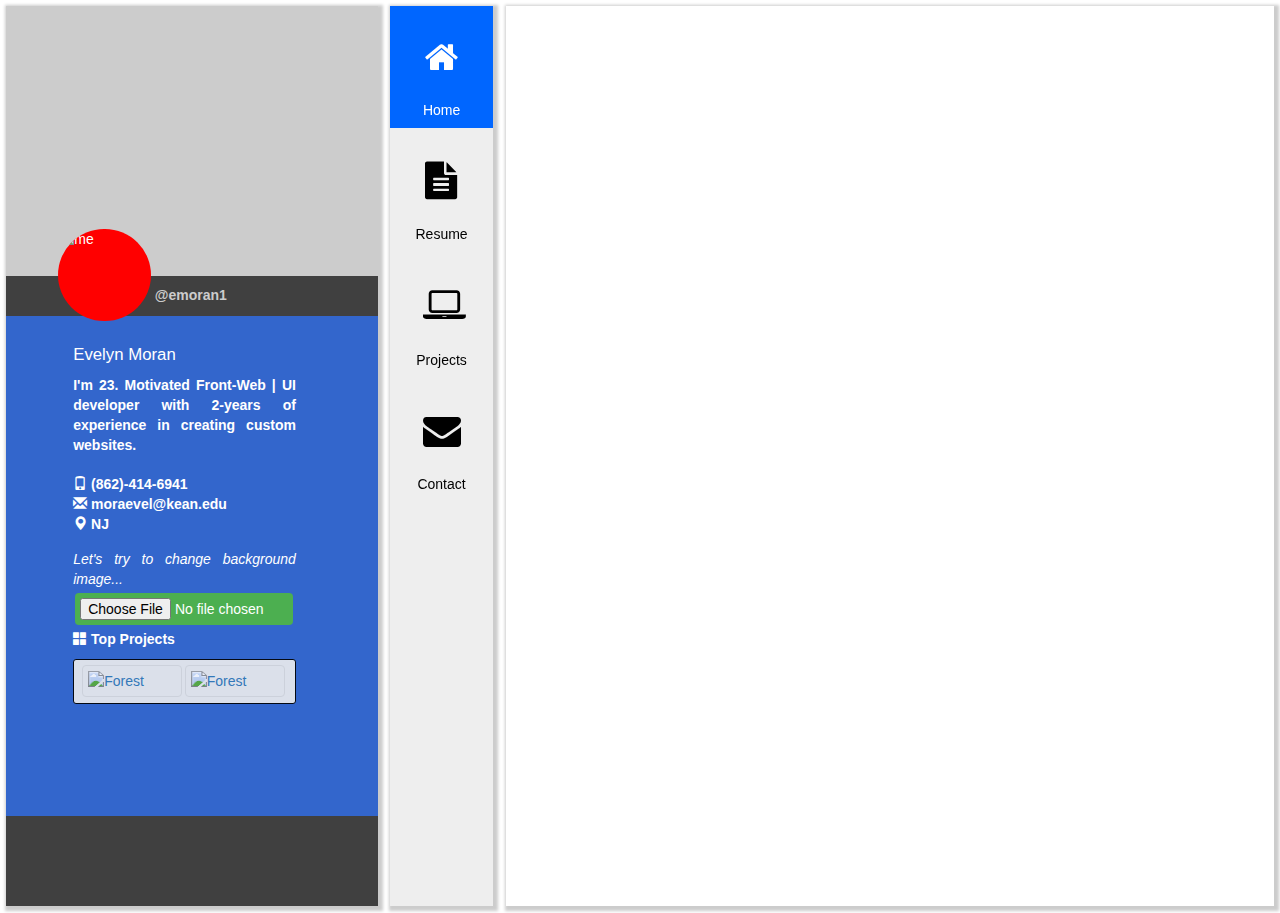
==== contactMe.html @ 3aba30d6 "Add files via upload" ====
<!DOCTYPE html>
<html>
<head>
	<title> Projects </title>
	<link rel="stylesheet" type="text/css" href="style.css">

	<link rel="stylesheet"  href="https://fonts.googleapis.com/icon?family=Material+Icons">
	<link href="https://fonts.googleapis.com/css?family=Saira+Extra+Condensed" rel="stylesheet">
	<link rel="stylesheet" href="https://cdnjs.cloudflare.com/ajax/libs/font-awesome/4.7.0/css/font-awesome.min.css">
	<meta name="viewport" content="width=device-width, initial-scale=1">
	<link href="https://fonts.googleapis.com/css?family=Inconsolata" rel="stylesheet">
	<link rel="stylesheet" href="https://maxcdn.bootstrapcdn.com/bootstrap/3.3.7/css/bootstrap.min.css">
	<script src="project.js"></script>

</head>
<body>
<!-- -->
<div>
	<section id="personal_me" class="shadow">
		
		<article class="img-container"> <img src="https://scontent-lga3-1.xx.fbcdn.net/v/t1.0-9/61331582_4196207377072887_2240325576625750016_n.jpg?_nc_cat=105&_nc_oc=AQkKRhjk44xiKGLJLvODCYysl7V6j9s2dXAPvdoPRZZlmLLo5VYDgLI8vpAvn5Mt6gI&_nc_ht=scontent-lga3-1.xx&oh=bfa2d9c4f0a1aaa0ab2286b8e90c818c&oe=5D973019" alt="me" class="img2">
		<span class="someText1"> @emoran1 </span> </article>
		
		<article id="art1"> 
			<p>
			<div class="someLinks">
				<b><h3>Evelyn Moran</h3> </b><br>
				<b id="testOnly">I'm 23. Motivated Front-Web | UI developer with 2-years of experience in creating custom websites. </b><br>
				
				<b id="testSecond"><i class="glyphicon glyphicon-phone"></i>
				<a href="tel:1-862-414-6941" style="color: white;">(862)-414-6941</a> </b><br><br>
				<b><i class="glyphicon glyphicon-envelope"></i>
				<a href = "mailto:moraevel@kean.edu?subject = Feedback&body = Message" style="color: white;">moraevel@kean.edu </a></b><br><br>
				<b><i class="glyphicon glyphicon-map-marker"></i> NJ </b><br>
			</div>

			<div class="someLinks">
				<p><i> Let's try to change background image... </i>
				<input type='file' id='getval' name="background-image" onchange="readURL(event)" />
        		<b id="uniQ"><i class="glyphicon glyphicon-th-large"></i> Top Projects </b><br>
        		<p class="transboxcolumn">
        			<a target="_blank" href="#">
  					<img src="https://images.unsplash.com/photo-1425913397330-cf8af2ff40a1?ixlib=rb-1.2.1&ixid=eyJhcHBfaWQiOjEyMDd9&w=1000&q=80" alt="Forest" style="width:100px" class="imgssss">
					</a>

					<a target="_blank" href="#">
  					<img src="https://images.unsplash.com/photo-1425913397330-cf8af2ff40a1?ixlib=rb-1.2.1&ixid=eyJhcHBfaWQiOjEyMDd9&w=1000&q=80" alt="Forest" style="width:100px" class="imgssss">
					</a>
        		</p>
        	</p>

			</div>
			</p>
		</article>
		
	</section>

	<!-- Navigation Bar -->
	<section id="navi" class="shadow">
	<ul>
		<li> <a href="index.html" class="active"> <i class="fa fa-home" style="font-size:36px"></i> <span>Home</span></a> </li>
		<li> <a href="indexResume.html"><i class="fa fa-file-text" style="font-size:38px;"></i> <span>Resume</span> </a> </li>
		<li> <a href="indexProjects.html"> <i class="fa fa-laptop" style="font-size:40px"></i>   
		<span>Projects</span></a> </li>
		<li> <a href="contactMe.html"> <i class="fa fa-envelope" style="font-size:38px"></i> 
		<span>Contact</span></a> </li>
	</ul>
	</section>

	<!-- About Me -->

	<section id="section1" class="shadow">
		

	


		<!-- END of the way for Awards section -->
	</section>

</div>





</body>
</html>
---- style.css ----
body {
	margin: 0px; padding: 0px;
	background: #eee;
	font-family: Verdana, sans-serif;
}

.size_76{
	width: 100%; height: 80%;
	text-align: center;
}


.shadow {
  -moz-box-shadow:    2px 2px 3px 3px #ccc;
  -webkit-box-shadow: 2px 2px 3px 3px #ccc;
  box-shadow:         2px 2px 3px 3px #ccc;
}

div{
	width: 100%; height: 900px;
}
/** **/
#personal_me{
	width: 29%; position: left; height: 100%;
	float: left; margin: 0.5%;
	background: #404040; color: white;
}

.img-container{
	width: 100%; height: 30%; 
	background-color: yellow;
	background-image: url("https://thewallpaper.co//wp-content/uploads/2016/10/hd-laptop-wallpapers-hd-desktop-wallpapers-amazing-images-background-photos-smart-phone-background-photos-widescreen-desktop-backgrounds-colourful-ultra-hd-2560x1600.jpg");
    background-color: #cccccc;
    background-position: center;
    background-repeat: no-repeat;
    background-size: cover;
    position: relative;
	margin-bottom: 30px;
	float: left;
}

.img2{
	width: 25%; height: 34%;
	margin: 60% 23% 1% 14%; border-radius: 50px;
	background-color: red;
	float: left;
	position: relative;
}


.someText1 {
	color: #ccc;
	font-weight:bold;
	margin-left: -22%;
	margin-right: 3%;
	margin-top: 75%;
	float: left;
}

#art1{
	width: 100%; height: 500px;
	background-color: #3366cc;
	margin-top: 10px;
	float: left;
}


#art1 p, #art1 b{
	text-align: justify; margin-left: 8%;
	float: left;
	width: 80%;
	color: white;
}

#art1 h3{
	text-align: left;
  font-size: 120%;
}

h2, .small-conta h3, .part1 h4, #art1 h2, #section1 h2{
	text-align: center;
	margin-bottom: 2px;
	font-family: 'Inconsolata', monospace;
}

.someLinks {
	height: 45%;
	margin-left:  12%;
	width: 75%;
	margin-top: 1%;
}

input[type=file] {
  background-color: #4CAF50;
  border: none;
  color: white;
  padding: 5px;
  width: 98%;
  margin: 4px 2px;
  box-sizing: border-box;
  cursor: pointer;
   display: inline-block;
   border-radius: 4px;
}

input[type=file]:hover {
	 background-color: #00bfff; /* For browsers that do not support gradients */
  	background-image: linear-gradient(to right, #00bfff , #1a75ff); /* Standard syntax (must be last) */
	background-size: cover;
	cursor: pointer;
}

b#uniQ {
	width: 100%;
	margin-left: 0px;
	margin-top: 0px;
}

p.transboxcolumn {
  margin-top: 0px;
  padding: 2%;
  background-color: #eee;
  border-radius: 3px;
  border: 1px solid black;
  opacity: 0.9;
}

#testOnly{
	margin-bottom: 7%;
  font-size: 100%;
}

img.imgssss {
  border: 1px solid #ddd;
  border-radius: 4px;
  padding: 5px;
  width: 100px;
  margin-left: 2.5px;
  float: left;
}

img.imgssss:hover {
  box-shadow: 0 0 2px 1px rgba(0, 140, 186, 0.5);
}

#navi a:hover {
	text-decoration: none;
}

/** End **/

#navi{
	width: 8%; margin: 0.5%;
	height: 100%; background: #eee;
	float: left;
}

/** Navigation Bar **/
ul{
	list-style: none; width: 8%;
	height: 100%; overflow: auto; margin: 0px;
	padding: 0px; float: left; position: fixed;
}

li a {
	display: block; color: #000; padding: 8px 16px;
	text-decoration: none; text-align: center;
}

 li a.active {
	background-color: #0066ff;
	color: white;
}

li a:hover:not(.active){
	background-color: #555; color: white;
}





/** End **/

/** About Me -Section**/
#section1{
	width: 60%; height: 100%; margin: 0.5%;
	background-color: #fff; float: left;
	color: #000; text-align: center;
}

#aboutMe{
	width: 60%; height: 100%; margin: 0.5%;
	background-color: #404040; float: left;
	color: white; text-align: center;
}

#back1{
	width: 99%; height: 150px; margin: 0.4%;
	background-image: url('Image/back1.jpg');
	background-size: 100%; color: #FFF;
    background-position: left top;

}

 #back1 hr{
	margin-left: 30%; margin-right: 30%;
}

#about_me{
	width: 99%; height: 300px; margin: 0.4%;
	text-align: justify; background: #ccc;
	float: left; background-image: url('Image/img1.jpg');
	color: #FFF;
}

#about_me p{
	margin-left: 10%; margin-right: 10%;
}

#onceL {
	width: 50%;
	height: 300px;
	float: left;
	background-color: red;
}

#onceR {
	width: 50%;
	height: 300px;
	float: left;
	background-color: green;
}



/** Cube 3d CSS3 animation-rotation**/





/** SOcial Media Buttons  **/
#social-media{
	width: 40%; height: 20px; margin-right: 30%;
	margin-left: 30%;
}

.fa {
  padding: 20px 6px;
  font-size: 15px;
  width: 50px;
  text-align: center;
  text-decoration: none;
  margin: 5px 5px;
  border-radius: 50%;
}

.fa:hover {
    opacity: 0.7;
}

.fa-linkedin {
  background: #007bb5;
  color: white;
}

.fa-facebook {
  background: #3B5998;
  color: white;
}

.fa-twitter {
  background: #55ACEE;
  color: white;
}

/** End **/

/** Skill **/
#skill-set{
	width: 99%; height: 430px; margin: 0.4%;
	 background: #ccc;
	float: left;
}
#skill-set p{margin: 1px;}

.small-conta{
	background-color: #3c3c3c; width: 40%; height: 350px;
	float: left; margin: 0.7%; color: #FFF;
	text-align: left; border-radius: 15px 95px 0px;
}
.part1{
	width: 70%; height: 125px;
	 margin-left: 15%; margin-bottom: 2%;
	float: left; margin-right: 15%;
}

#part2{
	width: 70%; height: 75px;
	margin-left: 15%; 
	float: left;  margin-right: 15%; margin-top: 2%;
}

#left-conta{
	margin-left: 10%;
}

.container {
  width: 100%;
  background-color: #ddd;
  max-height: 14px;
  border-radius: 15px 95px 0px;
}

.skills {
  text-align: right;
  padding-right: 10px;
  line-height: 14px;
  color: white; max-height: 14px;
  border-radius: 15px 95px 0px;
}

.html {width: 90%; background-color: #4CAF50;}
.css {width: 75%; background-color: #2196F3;}
.js {width: 45%; background-color: #ffa500;}
.mySQL {width: 45%; background-color: #ffa500;}
.java {width: 20%; background-color: #f44336;}
.php {width: 10%; background-color: #808080;}

.spanish, .micro {width: 100%; background-color: #4CAF50;}
.eng {width: 80%; background-color: #2196F3;}
/** End **/


/** Resume Page**/

@-webkit-keyframes typing { from { width: 0; } }
@-webkit-keyframes blink-caret { 50% { border-color: transparent; } }

#resume-conta h2 { 
	font: bold 2em monospace;
  color: black;
	border-right: .1em solid black;
	width: calc(0.55em * 8); 
	white-space: nowrap;
	overflow: hidden;
	-webkit-animation: typing 3s steps(14, end),
	 blink-caret .5s step-end infinite alternate;
	 margin-left: 45%; margin-right: 45%;
	 margin-bottom: 2%;
}
#resume-conta{
	width: 99%; height: 880px; margin: 0.4%;
	float: left;
}


/** Project Page **/
/** Navigation Bar **/
nav {
	width: 90%; margin: 1% 5%;
	height: 45px;
	float: left;
}

/** Navigation Bar **/
#navBar a {
    background-color: #4CAF50; /* Green */
    border: none;
    color: white;
    padding: 10px 20px;
    text-align: center;
    text-decoration: none;
    display: inline-block;
    font-size: 16px;
    margin: 4px 2px;
    cursor: pointer;
}

#navBar a:hover {
	background-color: #555; color: white;
}

/** Each section under Project Page **/
#done{
	width: 90%; height: 450px;
	margin: 2px 5%;
	background-color: #cce; float: left;
}


* {
  box-sizing: border-box;
}



/** Awrds part **/
#awards{
	width: 90%; height: 300px;
	margin: 2px 5%;
	background-color: #ccc; float: left;
}

#myImG {
  border-radius: 5px;
  cursor: pointer;
  transition: 0.3s;
}

#myImG:hover {opacity: 0.7;}

/* The Modal (background) */
.modal {
  display: none; /* Hidden by default */
  position: fixed; /* Stay in place */
  z-index: 1; /* Sit on top */
  padding-top: 100px; /* Location of the box */
  left: 0;
  top: 0;
  width: 100%; /* Full width */
  height: 100%; /* Full height */
  overflow: auto; /* Enable scroll if needed */
  background-color: rgb(70,184,242); /* Fallback color */
  background-color: rgba(0,0,0,0.7); /* Black w/ opacity */
}

/* Modal Content (image) */
.modal-content {
  margin: auto;
  display: block;
  width: 80%;
  max-width: 700px;
}

/* Caption of Modal Image */
#caption {
  margin: auto;
  display: block;
  width: 80%;
  max-width: 700px;
  text-align: center;
  color: #ccc;
  padding: 10px 0;
  height: 150px;
}

/* Add Animation */
.modal-content, #caption {  
  -webkit-animation-name: zoom;
  -webkit-animation-duration: 0.6s;
  animation-name: zoom;
  animation-duration: 0.6s;
}

@-webkit-keyframes zoom {
  from {-webkit-transform:scale(0)} 
  to {-webkit-transform:scale(1)}
}

@keyframes zoom {
  from {transform:scale(0)} 
  to {transform:scale(1)}
}

/* The Close Button */
.close {
  position: absolute;
  top: 15px;
  right: 35px;
  color: blue;
  font-size: 60px;
  font-weight: bold;
  transition: 0.3s;
}

.close:hover,
.close:focus {
  color:	#1E90FF;
  text-decoration: none;
  cursor: pointer;
}

/* 100% Image Width on Smaller Screens */
@media only screen and (max-width: 700px){
  .modal-content {
    width: 100%;
  }
}

.all-cont{
	width: 100%;
	height: 130px;
	float: left;
	margin-bottom: 5px;
	margin-top: 1%;
}

#imgA {
	width: 30%; height: 120px; margin-top: 2%; margin-left: 2%;
	float: left;
}

#imgB {
	width: 30%; height: 120px; margin-top: 2%; margin-left: 2%;
	float: left;

}

#descB{
	width: 62%;  margin-top: 2%; margin-left: 2%;
	float: left; height: 116px;

}

#descB p{
	font-size: 10px;
}

#descA{
	width: 62%;  margin-top: 2%; margin-left: 2%;
	float: left; height: 116px;
}

#descA p{
	font-size: 10px;
}

#textP{
	text-align: left;
}

div.background {
  background: url(http://sfwallpaper.com/images/laptop-background-photos-2.jpg) no-repeat;
  height: 116px;
  border: 2px solid black;
}

div.transbox {
  margin: 2px;
  width: 99%;
  height: 108px;
  background-color: #ffffff;
  border: 1px solid black;
  opacity: 0.6;
  filter: alpha(opacity=60); /* For IE8 and earlier */
}

div.transbox p {
  margin: 5px;
  font-weight: bold;
  color: #000000;
  
}


/* Contact Me Form */
#formC body {font-family: Arial, Helvetica, sans-serif;}
* {box-sizing: border-box;}

#formC input[type=text], select, textarea {
  width: 100%;
  padding: 12px;
  border: 1px solid #ccc;
  border-radius: 4px;
  box-sizing: border-box;
  margin-top: 6px;
  margin-bottom: 16px;
  resize: vertical;
}

#formC input[type=submit] {
  background-color: #4CAF50;
  color: white;
  padding: 12px 20px;
  border: none;
  border-radius: 4px;
  cursor: pointer;
}

#formC input[type=submit]:hover {
  background-color: #45a049;
}

.container5 {
  border-radius: 5px;
  background-color: #f2f2f2;
  padding: 10px;
}

#formC{
width: 70%;
margin-left: 15%;
margin-right: 15%;
}


/* portfolio css in Project */
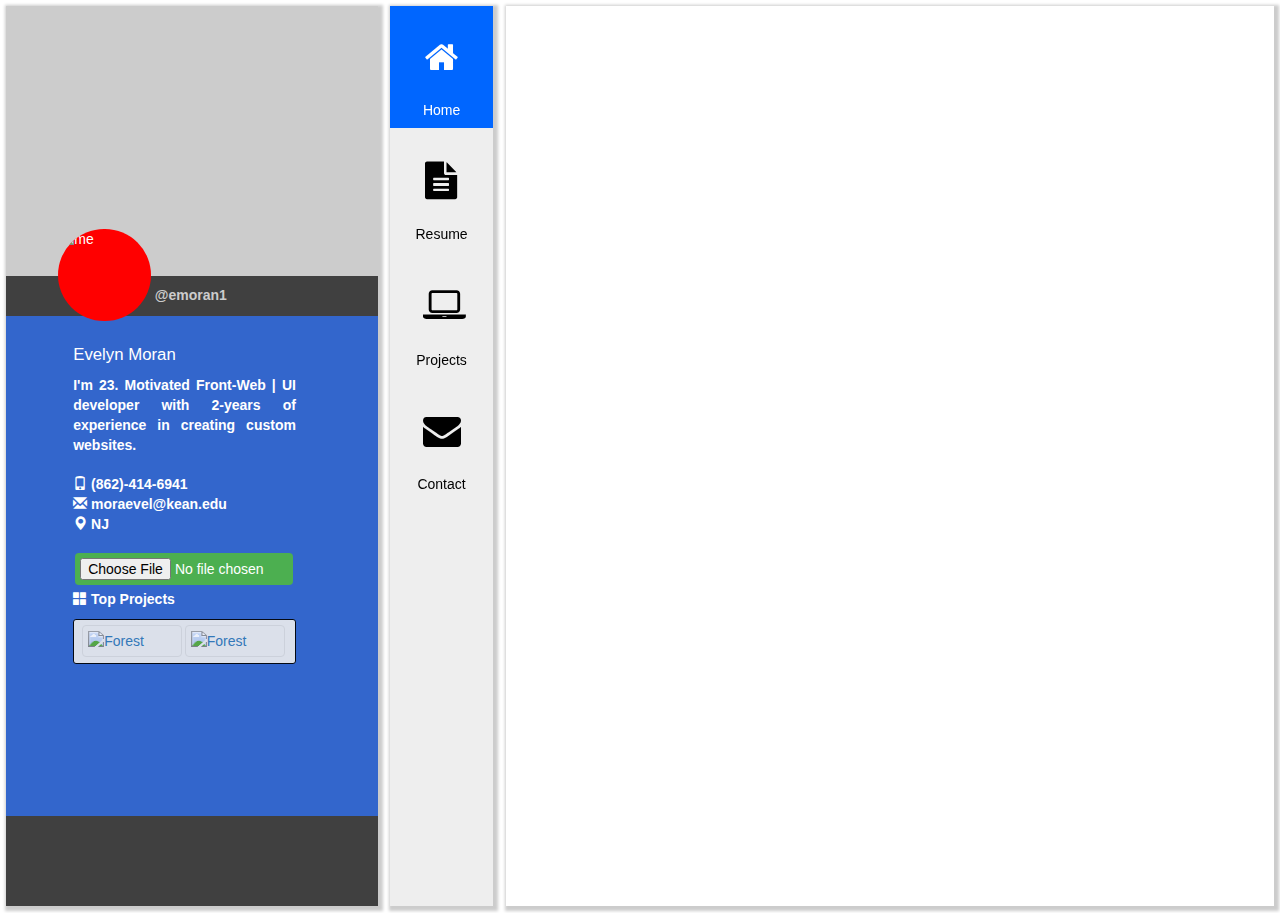
==== commit 162fbf23: "Add files via upload" ====
--- a/contactMe.html
+++ b/contactMe.html
@@ -35,7 +35,7 @@
 			</div>
 
 			<div class="someLinks">
-				<p><i> Let's try to change background image... </i>
+				<p>
 				<input type='file' id='getval' name="background-image" onchange="readURL(event)" />
         		<b id="uniQ"><i class="glyphicon glyphicon-th-large"></i> Top Projects </b><br>
         		<p class="transboxcolumn">
--- a/style.css
+++ b/style.css
@@ -399,7 +399,7 @@
 
 /** Awrds part **/
 #awards{
-	width: 90%; height: 300px;
+	width: 90%; height: 400px;
 	margin: 2px 5%;
 	background-color: #ccc; float: left;
 }
@@ -500,12 +500,12 @@
 
 #imgA {
 	width: 30%; height: 120px; margin-top: 2%; margin-left: 2%;
-	float: left;
+	float: left; 
 }
 
 #imgB {
 	width: 30%; height: 120px; margin-top: 2%; margin-left: 2%;
-	float: left;
+	float: left; 
 
 }
 
